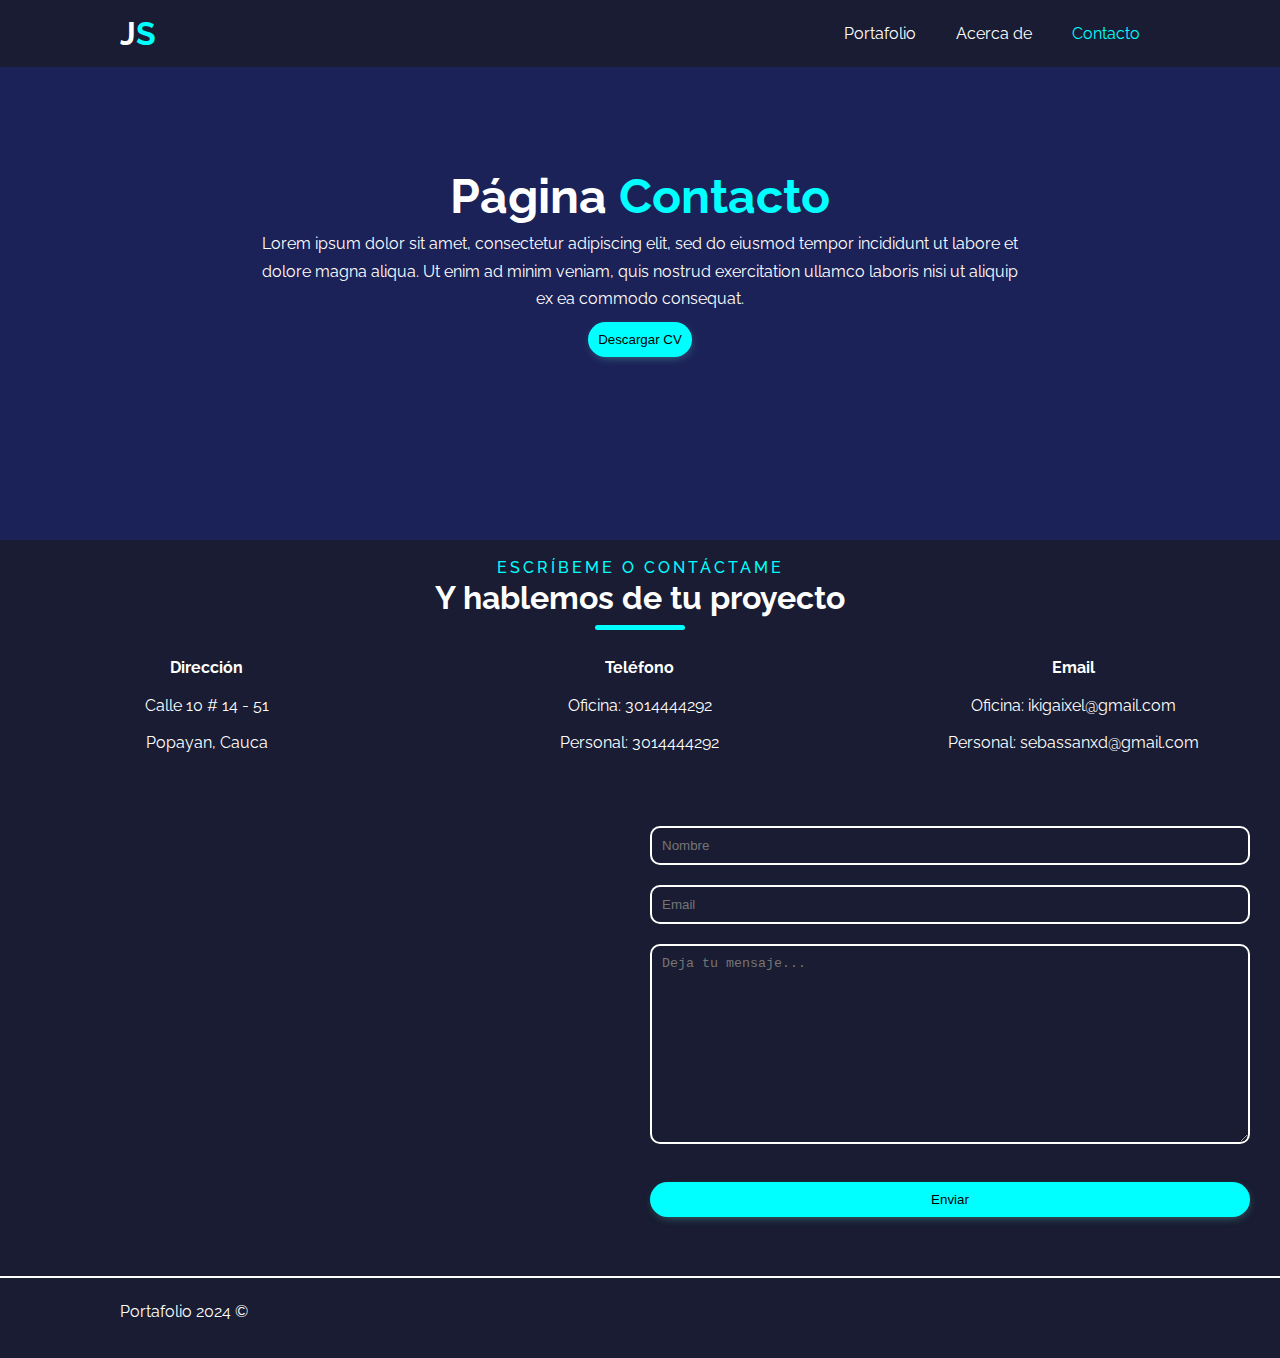
==== contact.html @ 797df19d "Primer commit - Proyecto inicial" ====
<!DOCTYPE html>
<html lang="es">
  <head>
    <meta charset="UTF-8" />
    <meta name="viewport" content="width=device-width, initial-scale=1.0" />
    <link
      href="https://fonts.googleapis.com/css2?family=Raleway:wght@400;700&display=swap"
      rel="stylesheet"
    />
    <link
      rel="stylesheet"
      href="https://use.fontawesome.com/releases/v5.6.1/css/all.css"
      integrity="sha384-gfdkjb5BdAXd+lj+gudLWI+BXq4IuLW5IT+brZEZsLFm++aCMlF1V92rMkPaX4PP"
      crossorigin="anonymous"
    />
    <link rel="stylesheet" href="css/style.css" />
    <link rel="stylesheet" href="css/style-responsive.css" />

    <title>Mi portafolio | Contacto</title>
  </head>
  <body>
    <header>
      <nav class="navbar">
        <div class="nav-container">
          <h1 class="logo">
            <a href="index.html">J<span>S</span></a>
          </h1>
          <ul id="main-nav" class="txt-btn clase2">
            <li><a href="index.html">Portafolio</a></li>
            <li><a href="about.html">Acerca de</a></li>
            <li><a class="current" href="contact.html">Contacto</a></li>
          </ul>
        </div>
      </nav>

      <section class="banner-header">
        <div class="banner-header-text">
          <h1 class="banner-title">Página <span>Contacto</span></h1>
          <p>
            Lorem ipsum dolor sit amet, consectetur adipiscing elit, sed do
            eiusmod tempor incididunt ut labore et dolore magna aliqua. Ut enim
            ad minim veniam, quis nostrud exercitation ullamco laboris nisi ut
            aliquip ex ea commodo consequat.
          </p>
          <a
            target="_blank"
            href="https://drive.google.com/file/d/1W0rGAXMgMDh5r2pwUwWbWRN_HN_mVkfO/view?usp=drive_link"
          >
            <button class="btn">Descargar CV</button>
          </a>
        </div>
      </section>
    </header>
    <main>
      <section class="section">
        <div class="section-header">
          <h3 class="title" data-title="Escríbeme o contáctame">
            Y hablemos de tu proyecto
          </h3>
        </div>
        <div class="card-info">
          <div>
            <i class="fas fa-map-marker-alt fa-2x"></i>
            <h4 class="line-break">Dirección</h4>
            <p class="line-break">Calle 10 # 14 - 51</p>
            <p>Popayan, Cauca</p>
          </div>

          <div>
            <i class="fas fa-mobile-alt fa-2x"></i>
            <h4 class="line-break">Teléfono</h4>
            <p class="line-break">Oficina: 3014444292</p>
            <p>Personal: 3014444292</p>
          </div>

          <div>
            <i class="fas fa-envelope fa-2x"></i>
            <h4 class="line-break">Email</h4>
            <p class="line-break">Oficina: ikigaixel@gmail.com</p>
            <p>Personal: sebassanxd@gmail.com</p>
          </div>
        </div>
      </section>

      <section class="section">
        <div class="form-map">


          <iframe
            src="https://www.google.com/maps/embed?pb=!1m17!1m12!1m3!1d15944.81727632322!2d-76.62173382116924!3d2.438866384602031!2m3!1f0!2f0!3f0!3m2!1i1024!2i768!4f13.1!3m2!1m1!2s!5e0!3m2!1ses!2sco!4v1725414456023!5m2!1ses!2sco" width="600" height="450" style="border:0;" allowfullscreen="" loading="lazy" referrerpolicy="no-referrer-when-downgrade"
            width="600"
            height="450"
            style="border: 0"
            allowfullscreen=""
            loading="lazy"
            referrerpolicy="no-referrer-when-downgrade"
          ></iframe>

          <form class="box-form">
            <input type="text" placeholder="Nombre" class="input-form" />
            <input type="email" placeholder="Email" class="input-form" />




            <textarea
            placeholder="Deja tu mensaje..."
            cols="30"
              rows="10" 
              class="input-form"


              name="message"
              id=""
              
            ></textarea>






            <button class="btn">Enviar</button>
          </form>
        </div>


      </section>
    </main>
    <hr />

    <footer class="main-footer">
      <div class="container">
        <p class="small">Portafolio 2024 &copy;</p>

        <ul>
          <li>
            <a href="#"><i class="fab fa-facebook-f"></i></a>
          </li>
          <li>
            <a href="#"><i class="fab fa-twitter"></i></a>
          </li>
          <li>
            <a href="#"><i class="fab fa-instagram"></i></a>
          </li>
        </ul>
      </div>
    </footer>
  </body>
</html>
---- css/style.css ----
/* Variables */
:root {
  --main-color: #191c32;
  --primary-color: aqua;
  --secondary-color: #fff;
}

/* Reset */
* {
  margin: 0;
  padding: 0;
  box-sizing: border-box;
}

/* Main styling */
body,
html {
  font-family: "Raleway", sans-serif;
  color: var(--secondary-color);
  line-height: 1.7em;
  background-color: var(--main-color);
}

hr {
  border: 0.5px solid var(--secondary-color);
}

/* Utility Classes */
a {
  text-decoration: none;
}
.container {
  margin: 0 auto;
  max-width: 1100px;
  padding: 0 30px;
}

.section {
  padding: 20px 0;
  overflow: hidden;
}

.line-break {
  padding-bottom: 10px;
}

.section-header {
  text-align: center;
  margin-bottom: 1.5rem;
}

.title {
  position: relative;
  padding-bottom: 1rem;
  line-height: 1;
  font-size: 2rem;
  margin-bottom: 0.6rem;
}

.title:before {
  content: attr(data-title);
  display: block;
  margin-bottom: 0.4rem;
  color: var(--primary-color);
  font-size: 1rem;
  font-weight: 500;
  text-transform: uppercase;
  letter-spacing: 3px;
}

.title:after {
  content: "";
  position: absolute;
  width: 90px;
  height: 5px;
  border-radius: 3px;
  background-color: var(--primary-color);
  bottom: 0;
  left: 50%;
  transform: translateX(-50%);
}

.text {
  max-width: 600px;
  margin: 0 auto;
}

/* Navbar */
.nav-container {
  margin: auto;
  max-width: 1100px;
  overflow: auto;
  padding: 0 30px;
}
.navbar {
  position: fixed;
  top: 0;
  z-index: 50;
  overflow: hidden;
  width: 100%;
  background-color: var(--main-color);
}

.navbar .logo {
  float: left;
  padding-top: 20px;
}

.navbar a {
  color: var(--secondary-color);
  text-decoration: none;
}

.navbar span {
  color: var(--primary-color);
}

.navbar ul {
  list-style: none;
  float: right;
}

.navbar ul li {
  float: left;
}

.navbar ul li a {
  display: block;
  padding: 20px;
  text-align: center;
}

.navbar ul li a:hover {
  background: var(--primary-color);
  color: var(--main-color);
}

.navbar ul li a.current {
  color: var(--primary-color);
}

.navbar ul li a.current:hover {
  background: var(--primary-color);
  color: var(--main-color);
}

/* Banner Home*/
.banner-header {
  height: 60vh;
  width: 100%;
  overflow: hidden;
  background: var(--main-color);
  background: linear-gradient(rgba(29, 38, 113, 0.6), rgba(29, 38, 113, 0.6)),
    url("../img/developer.webp");
  background-repeat: no-repeat;
  background-position: center;
  background-size: cover;
}

img {
  object-fit: cover;
}

.banner-header-text {
  height: 100%;
  width: 60%;
  margin: auto;
  text-align: center;
  display: grid;
  place-content: center;
}

.banner-title {
  font-size: 3em;
  padding-bottom: 20px;
}

.banner-title span {
  color: var(--primary-color);
}

/* Button */
.btn {
  padding: 10px 10px;
  background-color: var(--primary-color);
  border: none;
  margin-top: 10px;
  border-radius: 20px;
  cursor: pointer;
  box-shadow: 1px 3px 11px -5px rgba(102, 221, 200, 0.69);
}

.btn:hover {
  background-color: var(--secondary-color);
  box-shadow: none;
}

/* Portfolio */
.portfolio h3 {
  text-align: center;
}

.box img {
  width: 100%;
  border: 2px solid var(--secondary-color);
  border-radius: 20px;
}

.box:hover img {
  transform: translateY(-15px);
  border: 2px solid var(--primary-color);
  transition: 0.3s;
}

.hireme {
  text-align: center;
  display: flex;
  justify-content: center;
  align-items: center;
}

.hireme p {
  padding-bottom: 20px;
}

.card-projects {
  display: grid; /* Define el contenedor como una cuadrícula */
  grid-template-columns: repeat(3, 1fr); /* 3 columnas de igual tamaño */
  gap: 20px; /* Espacio de 20px entre filas y columnas */
}

/* Footer */
.main-footer {
  height: 80px;
  padding-top: 20px;
}

.main-footer p {
  float: left;
}

.main-footer ul {
  float: right;
  list-style: none;
}

.main-footer ul li {
  float: left;
}

.main-footer ul li i {
  color: var(--primary-color);
}

.main-footer ul li a {
  display: block;
  padding: 10px;
  text-align: center;
}

/* Contact */
.card-info {
  display: grid; /* Define el contenedor como una cuadrícula */
  grid-template-columns: repeat(3, 1fr); /* 3 columnas de igual tamaño */
  gap: 20px; /* Espacio de 20px entre filas y columnas */
  text-align: center;
}

.form-map {
  margin: 30px;
  display: grid; /* Define el contenedor como una cuadrícula */
  grid-template-columns: repeat(2, 1fr); /* 2 columnas de igual tamaño */
  gap: 20px;
}

.form-map iframe {
  height: 400px;
  width: 100%;
}

.box-form .input-form {
  margin-bottom: 20px;
}

.box-form input,
.box-form textarea {
  width: 100%;
  padding: 10px;
  border: 2px var(--secondary-color) solid;
  border-radius: 10px;
  background-color: var(--main-color);
  color: var(--secondary-color);
}

.box-form input:focus,
.box-form textarea:focus {
  background-color: var(--secondary-color);
  color: var(--main-color);
}

.box-form textarea {
  height: 200px;
}

.box-form input:focus,
.box-form textarea:focus {
  outline: none;
  border-color: var(--main-color);
}

.box-form button {
  width: 100%;
}
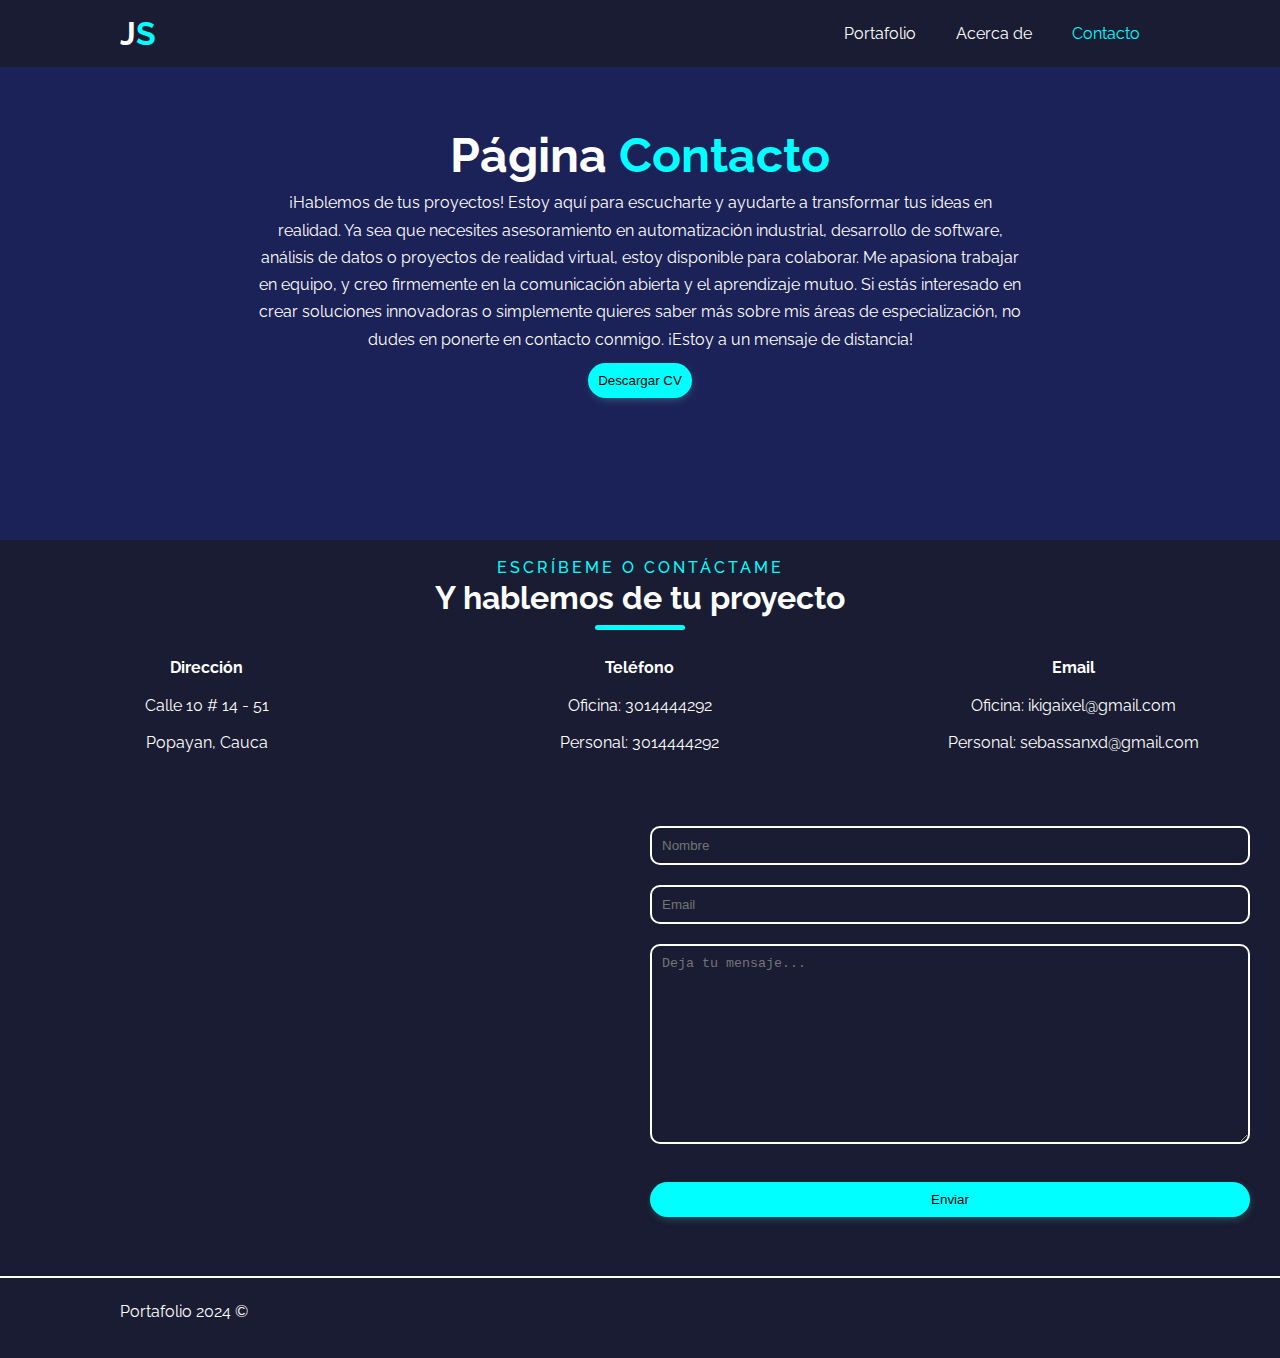
==== commit 7d00c529: "animaciones" ====
--- a/contact.html
+++ b/contact.html
@@ -37,10 +37,13 @@
         <div class="banner-header-text">
           <h1 class="banner-title">Página <span>Contacto</span></h1>
           <p>
-            Lorem ipsum dolor sit amet, consectetur adipiscing elit, sed do
-            eiusmod tempor incididunt ut labore et dolore magna aliqua. Ut enim
-            ad minim veniam, quis nostrud exercitation ullamco laboris nisi ut
-            aliquip ex ea commodo consequat.
+            ¡Hablemos de tus proyectos!
+
+Estoy aquí para escucharte y ayudarte a transformar tus ideas en realidad. Ya sea que necesites asesoramiento en automatización industrial, desarrollo de software, análisis de datos o proyectos de realidad virtual, estoy disponible para colaborar.
+
+Me apasiona trabajar en equipo, y creo firmemente en la comunicación abierta y el aprendizaje mutuo. Si estás interesado en crear soluciones innovadoras o simplemente quieres saber más sobre mis áreas de especialización, no dudes en ponerte en contacto conmigo.
+
+¡Estoy a un mensaje de distancia!
           </p>
           <a
             target="_blank"
--- a/css/style.css
+++ b/css/style.css
@@ -1,4 +1,6 @@
 /* Variables */
+
+@import url("https://fonts.googleapis.com/css2?family=Poppins:wght@700&display=swap");
 :root {
   --main-color: #191c32;
   --primary-color: aqua;
@@ -150,6 +152,8 @@
   width: 100%;
   overflow: hidden;
   background: var(--main-color);
+
+  
   background: linear-gradient(rgba(29, 38, 113, 0.6), rgba(29, 38, 113, 0.6)),
     url("../img/developer.webp");
   background-repeat: no-repeat;
@@ -158,6 +162,7 @@
 }
 
 img {
+  
   object-fit: cover;
 }
 
@@ -201,8 +206,12 @@
 }
 
 .box img {
-  width: 100%;
-  border: 2px solid var(--secondary-color);
+  mask-image: linear-gradient(
+    black 80%
+    transparent
+  );
+  width: 100%;
+  border: 1px solid var(--secondary-color);
   border-radius: 20px;
 }
 
@@ -310,4 +319,40 @@
 
 .box-form button {
   width: 100%;
-}+}
+.single-project-info{
+display: grid;
+grid-template-rows: auto 1fr auto;
+grid-template-columns: 1fr 1fr;
+grid-gap:20px;
+
+}
+.single-project-description,
+.single-project-btn {
+  text-align: center;
+  grid-column: 1 / -1;
+}
+
+.single-project-img img {
+
+  width: 100%;
+  border: 2px solid var(--secondary-color);
+  border-radius: 20px;
+}
+
+.single-project-details ul {
+  list-style: none;
+  padding-bottom: 20px;
+}
+
+.single-project-btn .prev {
+  float: left;
+}
+
+.single-project-btn .next {
+  float: right;
+}
+
+
+
+
--- a/css/style-responsive.css
+++ b/css/style-responsive.css
@@ -0,0 +1,91 @@
+@media screen and (max-width: 768px) {
+    /* Navbar */
+    .nav-container {
+      margin: auto;
+      max-width: 1100px;
+      overflow: auto;
+      padding: 0px;
+    }
+  
+    .navbar {
+      position: relative;
+      top: 0;
+    }
+  
+    .navbar .logo {
+      float: none;
+      text-align: center;
+    }
+  
+    .navbar ul,
+    .navbar ul li {
+      float: none;
+    }
+  
+    .navbar ul li a {
+      padding: 5px;
+    }
+  
+    /* Section title */
+    .section-header {
+      font-size: 2em;
+    }
+  
+    .banner-title {
+      font-size: 2em;
+    }
+  
+    /* Banner */
+    .banner-header-text {
+      width: 80%;
+    }
+  
+    /* Portfolio */
+    .portfolio .portfolio-nav {
+      display: none;
+    }
+  
+    .card-projects {
+      display: grid; /* Define el contenedor como una cuadrícula */
+      grid-template-columns: repeat(1, 1fr); /* 3 columnas de igual tamaño */
+      gap: 20px; /* Espacio de 20px entre filas y columnas */
+    }
+  
+    /* Contact */
+    .card-info {
+      display: grid; /* Define el contenedor como una cuadrícula */
+      grid-template-columns: repeat(1, 1fr); /* 1 columnas de igual tamaño */
+  
+      text-align: center;
+    }
+  
+    .form-map {
+      margin: 30px;
+      display: grid; /* Define el contenedor como una cuadrícula */
+      grid-template-columns: repeat(1, 1fr); /* 2 columnas de igual tamaño */
+      gap: 20px;
+    }
+  
+    /* Single Project */
+    .single-project .description h4 {
+      font-size: 1em;
+    }
+  
+    .single-project-info {
+      grid-template-rows: auto auto auto; /* Cambia a tres filas iguales en dispositivos pequeños */
+      grid-template-columns: 1fr;
+    }
+  
+    .single-project-details {
+      text-align: center;
+    }
+  
+    /* About */
+    .skills {
+      grid-template-columns: repeat(2, 1fr);
+    }
+  
+    .about iframe {
+      width: 100%;
+    }
+  }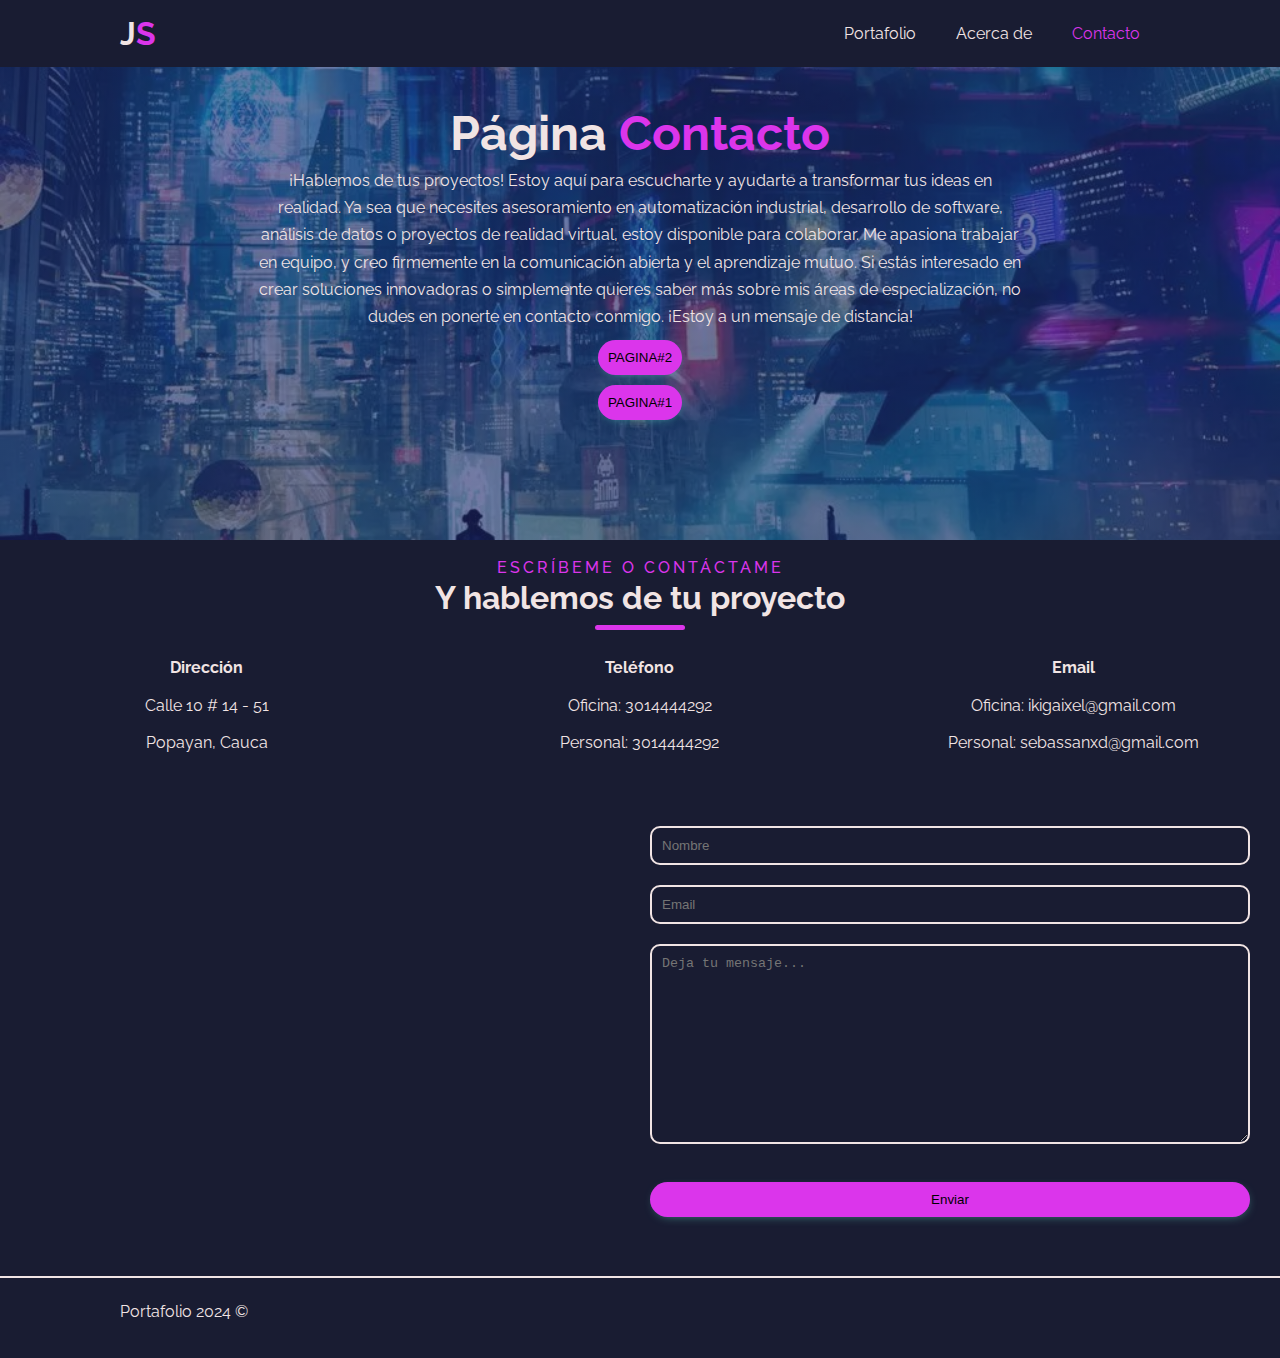
==== commit e4a7258a: "cambio de enlaces" ====
--- a/contact.html
+++ b/contact.html
@@ -47,10 +47,16 @@
           </p>
           <a
             target="_blank"
-            href="https://drive.google.com/file/d/1W0rGAXMgMDh5r2pwUwWbWRN_HN_mVkfO/view?usp=drive_link"
+            href="https://sebasurb01.github.io/ikigaixel/"
           >
-            <button class="btn">Descargar CV</button>
+            <button class="btn">PAGINA#2</button>
           </a>
+          <a
+          target="_blank"
+          href="https://sebasurb01.github.io/JS/"
+        >
+          <button class="btn">PAGINA#1</button>
+        </a>
         </div>
       </section>
     </header>
--- a/css/style.css
+++ b/css/style.css
@@ -3,8 +3,8 @@
 @import url("https://fonts.googleapis.com/css2?family=Poppins:wght@700&display=swap");
 :root {
   --main-color: #191c32;
-  --primary-color: aqua;
-  --secondary-color: #fff;
+  --primary-color: rgb(219, 53, 235);
+  --secondary-color: #f1e4e4;
 }
 
 /* Reset */
@@ -155,7 +155,7 @@
 
   
   background: linear-gradient(rgba(29, 38, 113, 0.6), rgba(29, 38, 113, 0.6)),
-    url("../img/developer.webp");
+    url("../img/fondo.webp");
   background-repeat: no-repeat;
   background-position: center;
   background-size: cover;
